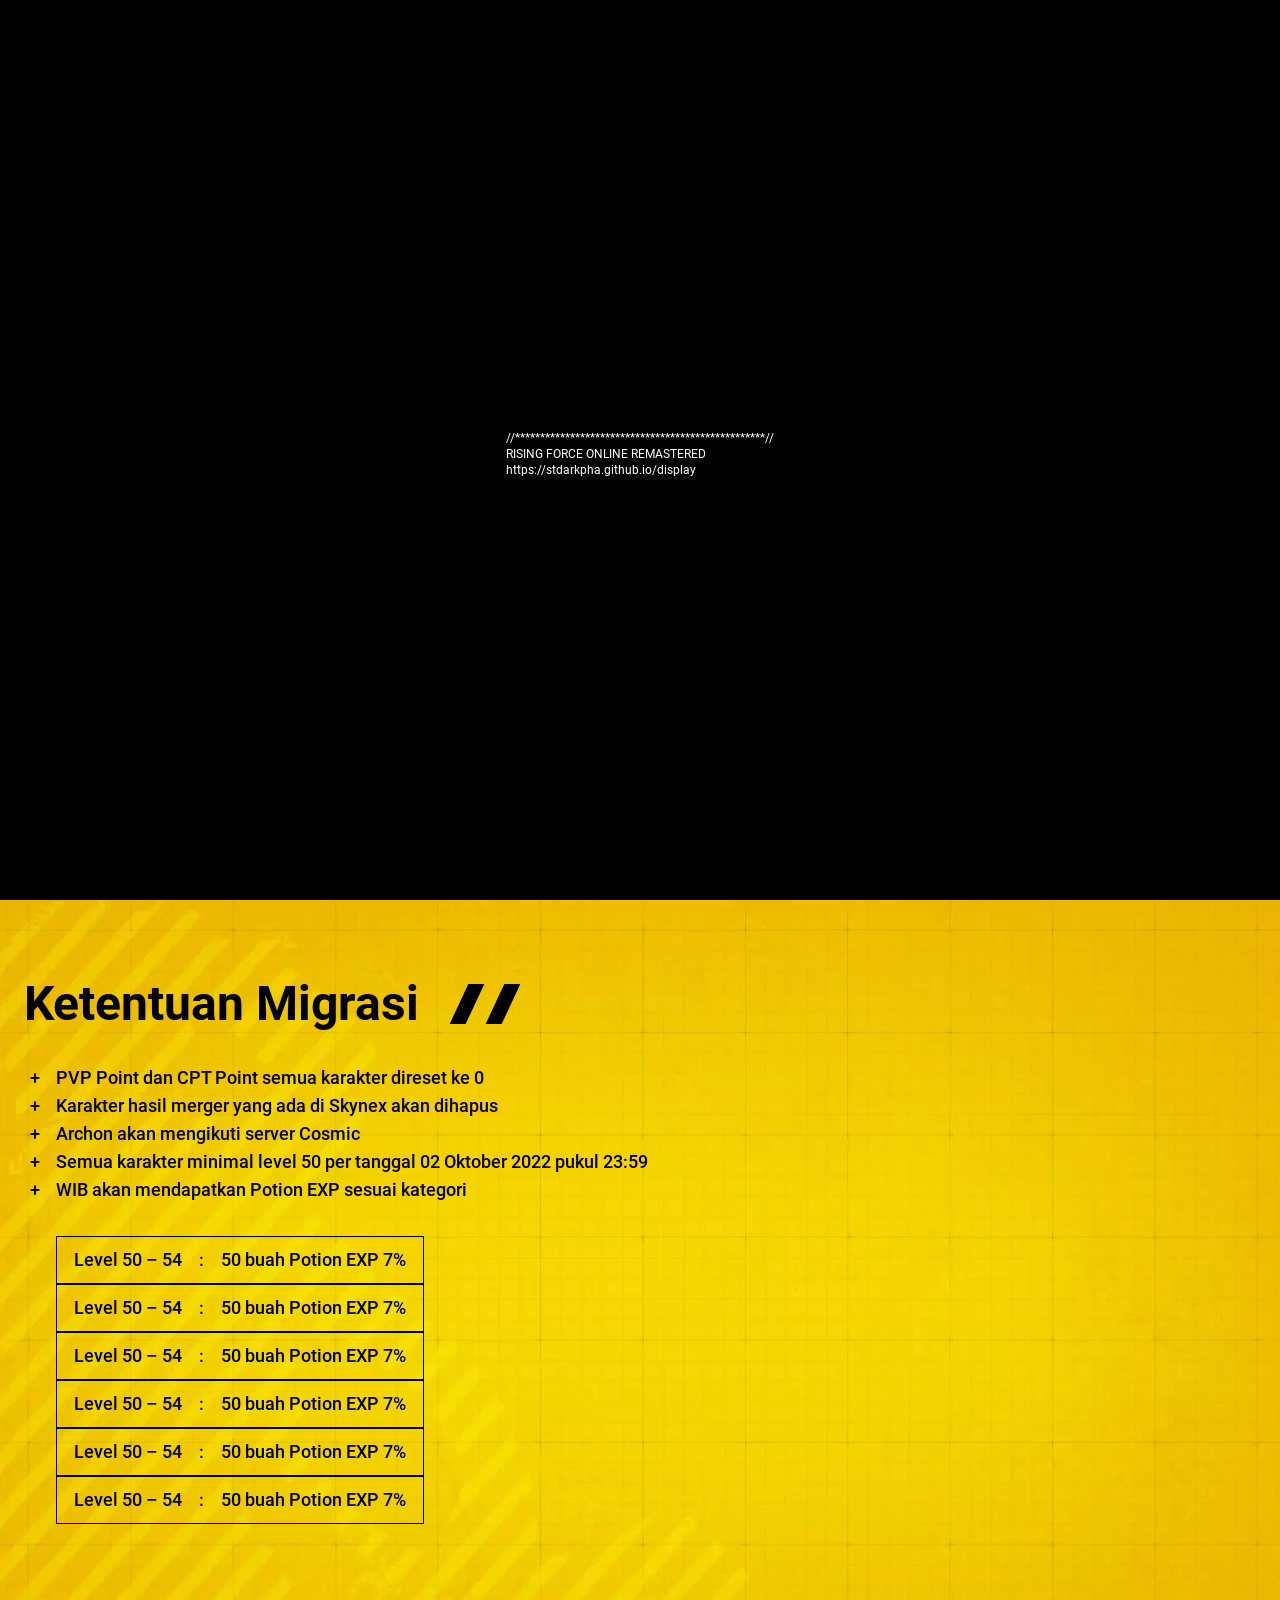
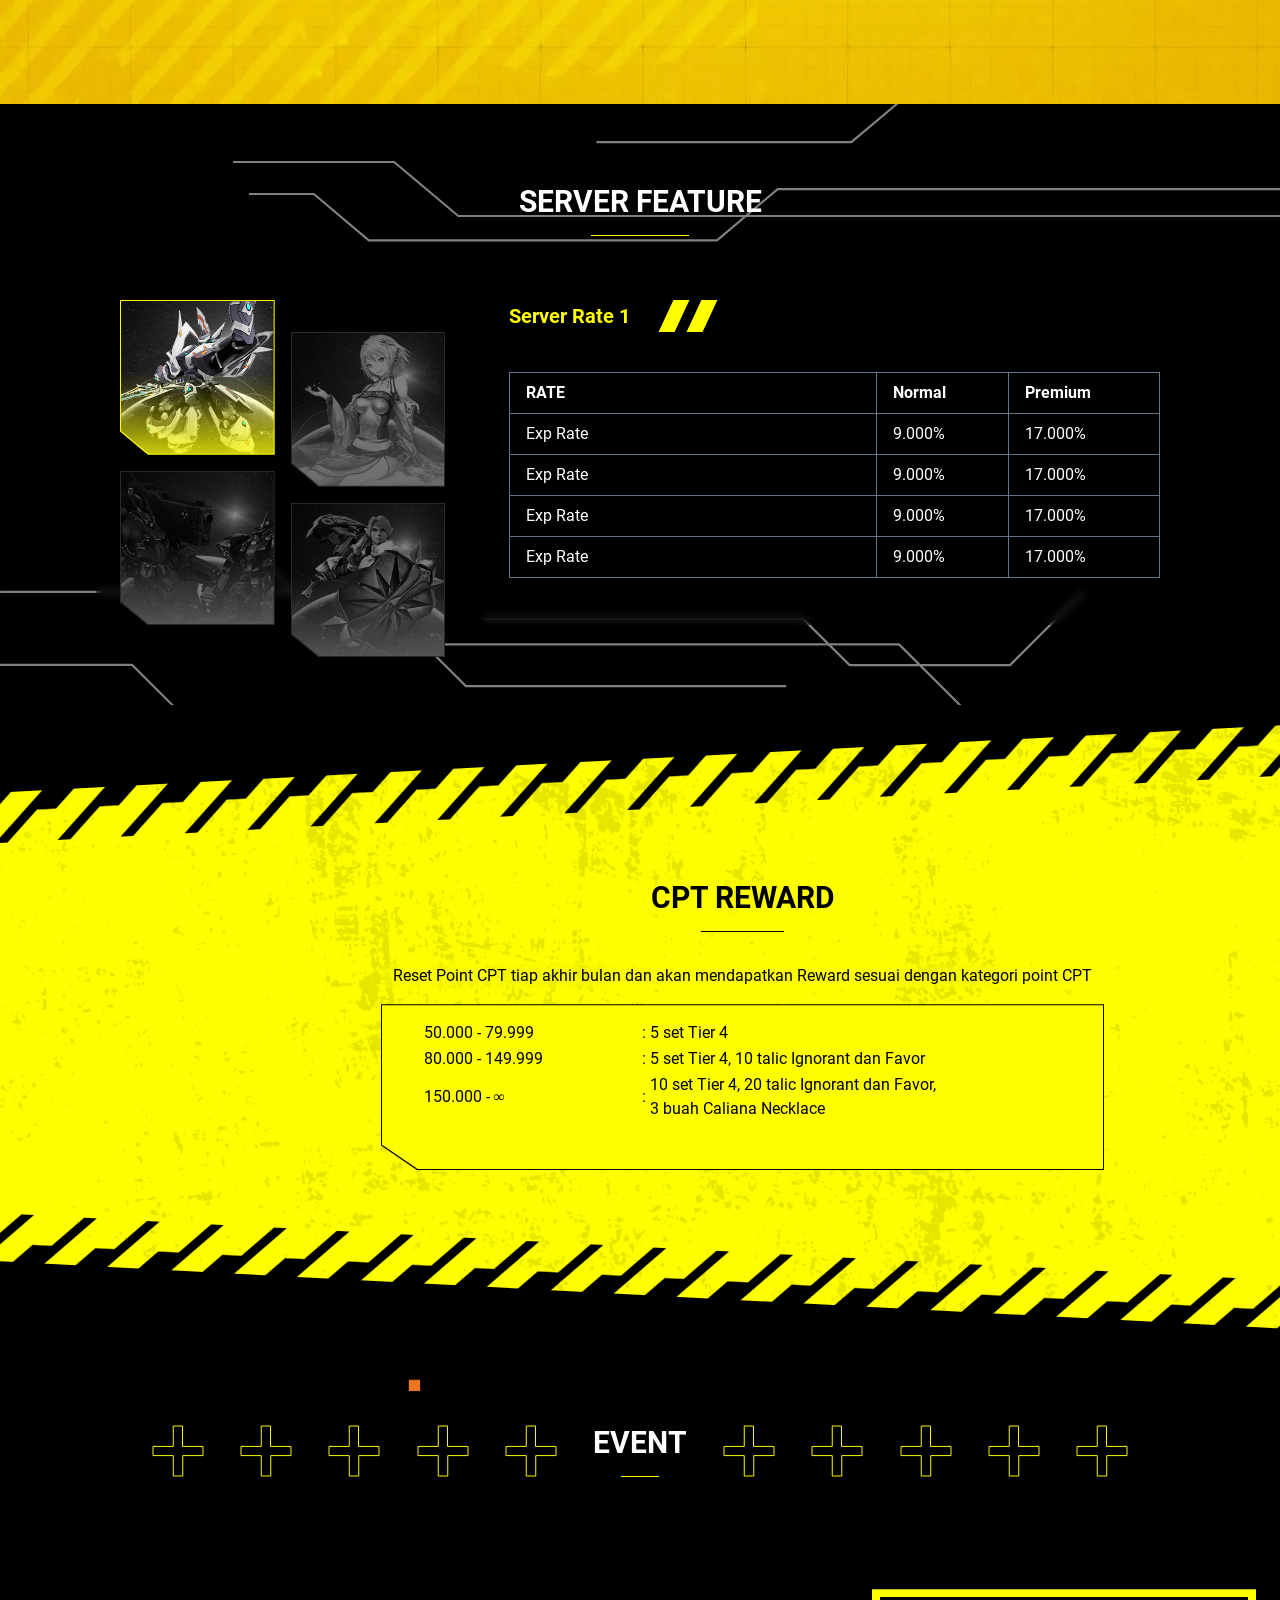
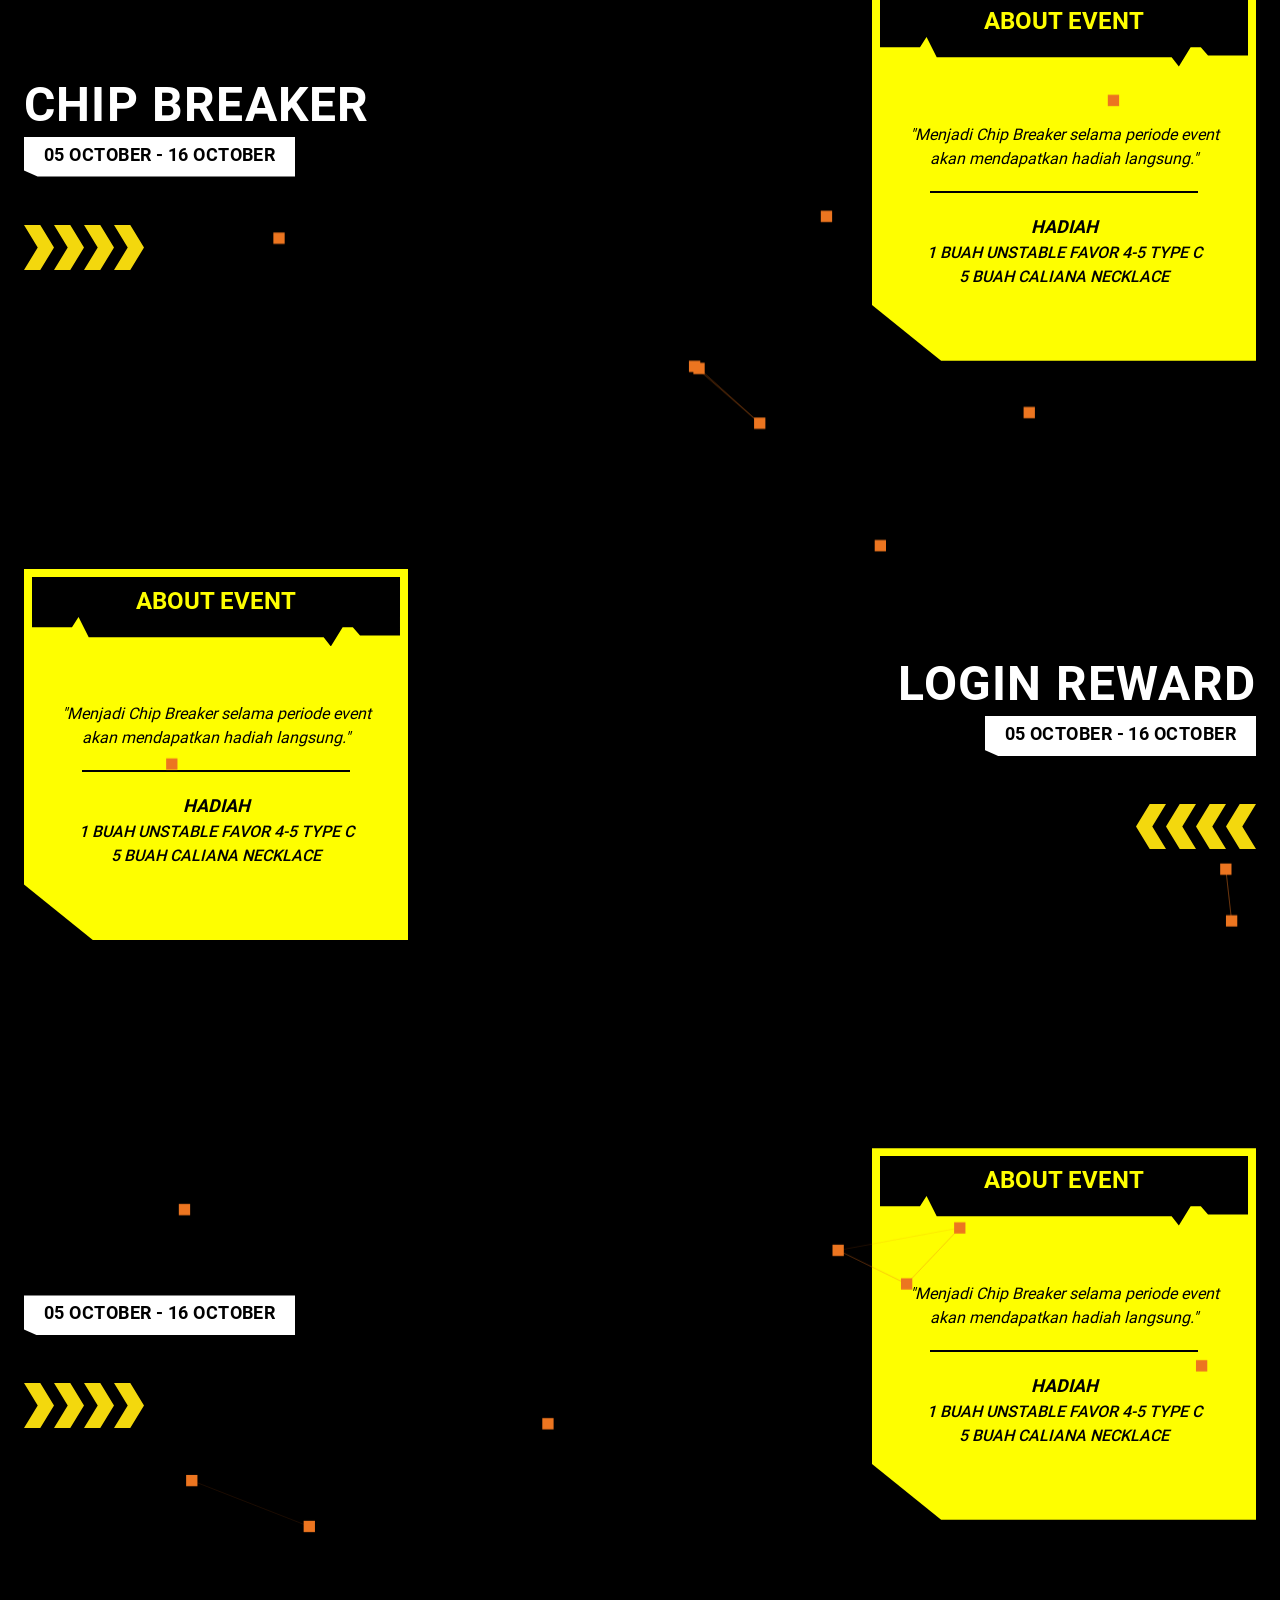
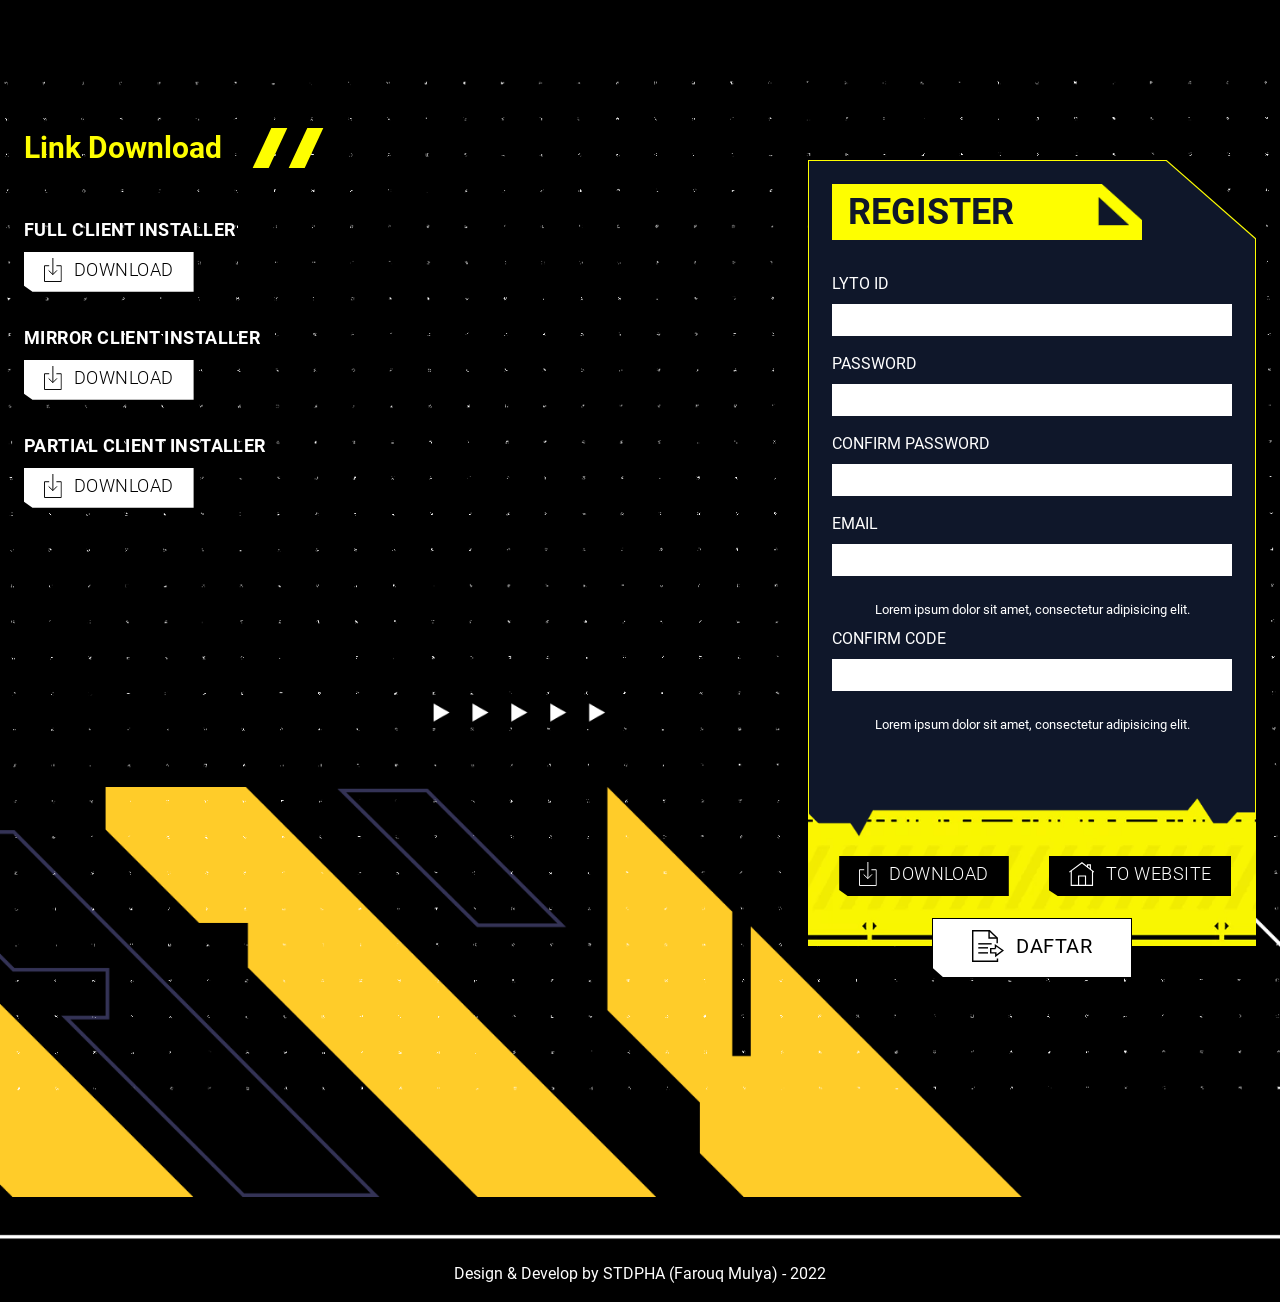
==== 200.html @ 9f7b8199 "Initial commit" ====
<!DOCTYPE html><html  lang="en" class="scroll-smooth" style="--theme: #fefe00"><head><meta charset="utf-8">
<meta name="viewport" content="width=device-width, initial-scale=1">
<title>Display RF Remastered - Migrasi Server</title>
<meta name="description" content="RF Remastered adalah Game PC MMORPG legendaris RF Online berlisensi resmi dengan konten terbaru dan lengkap. Keseruan perang 3 bangsa dengan konsep teknologi modern dan futuristik.">
<meta name="keywords" content="Rising Force, RF Online, RF Online Official, RF Online Indonesia, RF Remastered, Free2Play, Free To Play, PVP, MMORPG, MMO, RPG, Game Indonesia, Game Online, Game Online Indonesia, Online game, Fantasy MMORPG, Game gratis, Game seru, Action Fantasy, Role-Playing Game, massively multiplayer online roleplaying game, Game PC Indonesia, PC Game, Game legendaris, Game Nostalgia, Game Gratis, video game, Official server, chip war, accretia, bellato, cora, Lyto, Lytogame">
<meta name="author" content="farouqsimabua">
<meta name="robots" content="index, follow">
<meta property="og:title" content="Display RF Remastered - Migrasi Server">
<meta property="og:description" content="RF Remastered adalah Game PC MMORPG legendaris RF Online berlisensi resmi dengan konten terbaru dan lengkap. Keseruan perang 3 bangsa dengan konsep teknologi modern dan futuristik.">
<meta property="og:image" content="/preview.webp">
<meta property="og:url" content="https://stdarkpha.github.io/">
<meta property="og:type" content="website">
<meta property="og:site:name" content="Display RF Remastered - Migrasi Server">
<meta name="twitter:card" content="summary">
<meta name="twitter:site" content="@farouqsimabua">
<meta name="twitter:creator" content="@farouqsimabua">
<meta name="twitter:title" content="Display RF Remastered - Migrasi Server">
<meta name="twitter:description" content="RF Remastered adalah Game PC MMORPG legendaris RF Online berlisensi resmi dengan konten terbaru dan lengkap. Keseruan perang 3 bangsa dengan konsep teknologi modern dan futuristik.">
<meta name="twitter:image" content="/preview.webp">
<link rel="stylesheet" href="/_nuxt/entry.CrA6kh6h.css">
<link rel="stylesheet" href="/_nuxt/swiper-vue.Bs3d9ZnH.css">
<link rel="modulepreload" as="script" crossorigin href="/_nuxt/B7G1RFPl.js">
<link rel="modulepreload" as="script" crossorigin href="/_nuxt/BvtpH4Ba.js">
<link rel="prefetch" as="script" crossorigin href="/_nuxt/WQcwRRAa.js">
<link rel="prefetch" as="script" crossorigin href="/_nuxt/CmkHg-S7.js">
<link rel="prefetch" as="script" crossorigin href="/_nuxt/DVPByApA.js">
<link rel="prefetch" as="style" href="/_nuxt/error-404.EzKNKnTL.css">
<link rel="prefetch" as="script" crossorigin href="/_nuxt/BAzejqF6.js">
<link rel="prefetch" as="script" crossorigin href="/_nuxt/D4pOwsJn.js">
<link rel="prefetch" as="style" href="/_nuxt/error-500.BOCRP2Ph.css">
<link rel="prefetch" as="script" crossorigin href="/_nuxt/BMh4frvu.js">
<script type="module" src="/_nuxt/B7G1RFPl.js" crossorigin></script>
<script id="unhead:payload" type="application/json">{"title":"Display RF Remastered - Migrasi Server"}</script></head><body  class="font-sans bg-black text-white scrollbar-thin scrollbar-thumb-black scrollbar-track-theme"><div id="__nuxt"></div><div id="teleports"></div><script type="application/json" id="__NUXT_DATA__" data-ssr="false">[{"_errors":1,"serverRendered":2,"data":3,"state":4,"once":5},{},false,{},{},["Set"]]</script>
<script>window.__NUXT__={};window.__NUXT__.config={public:{particles:{mode:"full",lazy:true},aos:{duration:1000}},app:{baseURL:"/",buildAssetsDir:"/_nuxt/",cdnURL:""}}</script></body></html>
---- _nuxt/error-404.EzKNKnTL.css ----
.spotlight[data-v-357349d0]{background:linear-gradient(45deg,#00dc82,#36e4da 50%,#0047e1);bottom:-30vh;filter:blur(20vh);height:40vh}.gradient-border[data-v-357349d0]{-webkit-backdrop-filter:blur(10px);backdrop-filter:blur(10px);border-radius:.5rem;position:relative}@media (prefers-color-scheme:light){.gradient-border[data-v-357349d0]{background-color:#ffffff4d}.gradient-border[data-v-357349d0]:before{background:linear-gradient(90deg,#e2e2e2,#e2e2e2 25%,#00dc82,#36e4da 75%,#0047e1)}}@media (prefers-color-scheme:dark){.gradient-border[data-v-357349d0]{background-color:#1414144d}.gradient-border[data-v-357349d0]:before{background:linear-gradient(90deg,#303030,#303030 25%,#00dc82,#36e4da 75%,#0047e1)}}.gradient-border[data-v-357349d0]:before{background-size:400% auto;border-radius:.5rem;bottom:0;content:"";left:0;-webkit-mask:linear-gradient(#fff 0 0) content-box,linear-gradient(#fff 0 0);mask:linear-gradient(#fff 0 0) content-box,linear-gradient(#fff 0 0);-webkit-mask-composite:xor;mask-composite:exclude;opacity:.5;padding:2px;position:absolute;right:0;top:0;transition:background-position .3s ease-in-out,opacity .2s ease-in-out;width:100%}.gradient-border[data-v-357349d0]:hover:before{background-position:-50% 0;opacity:1}.fixed[data-v-357349d0]{position:fixed}.left-0[data-v-357349d0]{left:0}.right-0[data-v-357349d0]{right:0}.z-10[data-v-357349d0]{z-index:10}.z-20[data-v-357349d0]{z-index:20}.grid[data-v-357349d0]{display:grid}.mb-16[data-v-357349d0]{margin-bottom:4rem}.mb-8[data-v-357349d0]{margin-bottom:2rem}.max-w-520px[data-v-357349d0]{max-width:520px}.min-h-screen[data-v-357349d0]{min-height:100vh}.w-full[data-v-357349d0]{width:100%}.flex[data-v-357349d0]{display:flex}.cursor-pointer[data-v-357349d0]{cursor:pointer}.place-content-center[data-v-357349d0]{place-content:center}.items-center[data-v-357349d0]{align-items:center}.justify-center[data-v-357349d0]{justify-content:center}.overflow-hidden[data-v-357349d0]{overflow:hidden}.bg-white[data-v-357349d0]{--un-bg-opacity:1;background-color:rgb(255 255 255/var(--un-bg-opacity))}.px-4[data-v-357349d0]{padding-left:1rem;padding-right:1rem}.px-8[data-v-357349d0]{padding-left:2rem;padding-right:2rem}.py-2[data-v-357349d0]{padding-bottom:.5rem;padding-top:.5rem}.text-center[data-v-357349d0]{text-align:center}.text-8xl[data-v-357349d0]{font-size:6rem;line-height:1}.text-xl[data-v-357349d0]{font-size:1.25rem;line-height:1.75rem}.text-black[data-v-357349d0]{--un-text-opacity:1;color:rgb(0 0 0/var(--un-text-opacity))}.font-light[data-v-357349d0]{font-weight:300}.font-medium[data-v-357349d0]{font-weight:500}.leading-tight[data-v-357349d0]{line-height:1.25}.font-sans[data-v-357349d0]{font-family:ui-sans-serif,system-ui,-apple-system,BlinkMacSystemFont,Segoe UI,Roboto,Helvetica Neue,Arial,Noto Sans,sans-serif,Apple Color Emoji,Segoe UI Emoji,Segoe UI Symbol,Noto Color Emoji}.antialiased[data-v-357349d0]{-webkit-font-smoothing:antialiased;-moz-osx-font-smoothing:grayscale}@media (prefers-color-scheme:dark){.dark\:bg-black[data-v-357349d0]{--un-bg-opacity:1;background-color:rgb(0 0 0/var(--un-bg-opacity))}.dark\:text-white[data-v-357349d0]{--un-text-opacity:1;color:rgb(255 255 255/var(--un-text-opacity))}}@media (min-width:640px){.sm\:px-0[data-v-357349d0]{padding-left:0;padding-right:0}.sm\:px-6[data-v-357349d0]{padding-left:1.5rem;padding-right:1.5rem}.sm\:py-3[data-v-357349d0]{padding-bottom:.75rem;padding-top:.75rem}.sm\:text-4xl[data-v-357349d0]{font-size:2.25rem;line-height:2.5rem}.sm\:text-xl[data-v-357349d0]{font-size:1.25rem;line-height:1.75rem}}
---- _nuxt/error-500.BOCRP2Ph.css ----
.spotlight[data-v-1aa2c832]{background:linear-gradient(45deg,#00dc82,#36e4da 50%,#0047e1);filter:blur(20vh)}.fixed[data-v-1aa2c832]{position:fixed}.-bottom-1\/2[data-v-1aa2c832]{bottom:-50%}.left-0[data-v-1aa2c832]{left:0}.right-0[data-v-1aa2c832]{right:0}.grid[data-v-1aa2c832]{display:grid}.mb-16[data-v-1aa2c832]{margin-bottom:4rem}.mb-8[data-v-1aa2c832]{margin-bottom:2rem}.h-1\/2[data-v-1aa2c832]{height:50%}.max-w-520px[data-v-1aa2c832]{max-width:520px}.min-h-screen[data-v-1aa2c832]{min-height:100vh}.place-content-center[data-v-1aa2c832]{place-content:center}.overflow-hidden[data-v-1aa2c832]{overflow:hidden}.bg-white[data-v-1aa2c832]{--un-bg-opacity:1;background-color:rgb(255 255 255/var(--un-bg-opacity))}.px-8[data-v-1aa2c832]{padding-left:2rem;padding-right:2rem}.text-center[data-v-1aa2c832]{text-align:center}.text-8xl[data-v-1aa2c832]{font-size:6rem;line-height:1}.text-xl[data-v-1aa2c832]{font-size:1.25rem;line-height:1.75rem}.text-black[data-v-1aa2c832]{--un-text-opacity:1;color:rgb(0 0 0/var(--un-text-opacity))}.font-light[data-v-1aa2c832]{font-weight:300}.font-medium[data-v-1aa2c832]{font-weight:500}.leading-tight[data-v-1aa2c832]{line-height:1.25}.font-sans[data-v-1aa2c832]{font-family:ui-sans-serif,system-ui,-apple-system,BlinkMacSystemFont,Segoe UI,Roboto,Helvetica Neue,Arial,Noto Sans,sans-serif,Apple Color Emoji,Segoe UI Emoji,Segoe UI Symbol,Noto Color Emoji}.antialiased[data-v-1aa2c832]{-webkit-font-smoothing:antialiased;-moz-osx-font-smoothing:grayscale}@media (prefers-color-scheme:dark){.dark\:bg-black[data-v-1aa2c832]{--un-bg-opacity:1;background-color:rgb(0 0 0/var(--un-bg-opacity))}.dark\:text-white[data-v-1aa2c832]{--un-text-opacity:1;color:rgb(255 255 255/var(--un-text-opacity))}}@media (min-width:640px){.sm\:px-0[data-v-1aa2c832]{padding-left:0;padding-right:0}.sm\:text-4xl[data-v-1aa2c832]{font-size:2.25rem;line-height:2.5rem}}
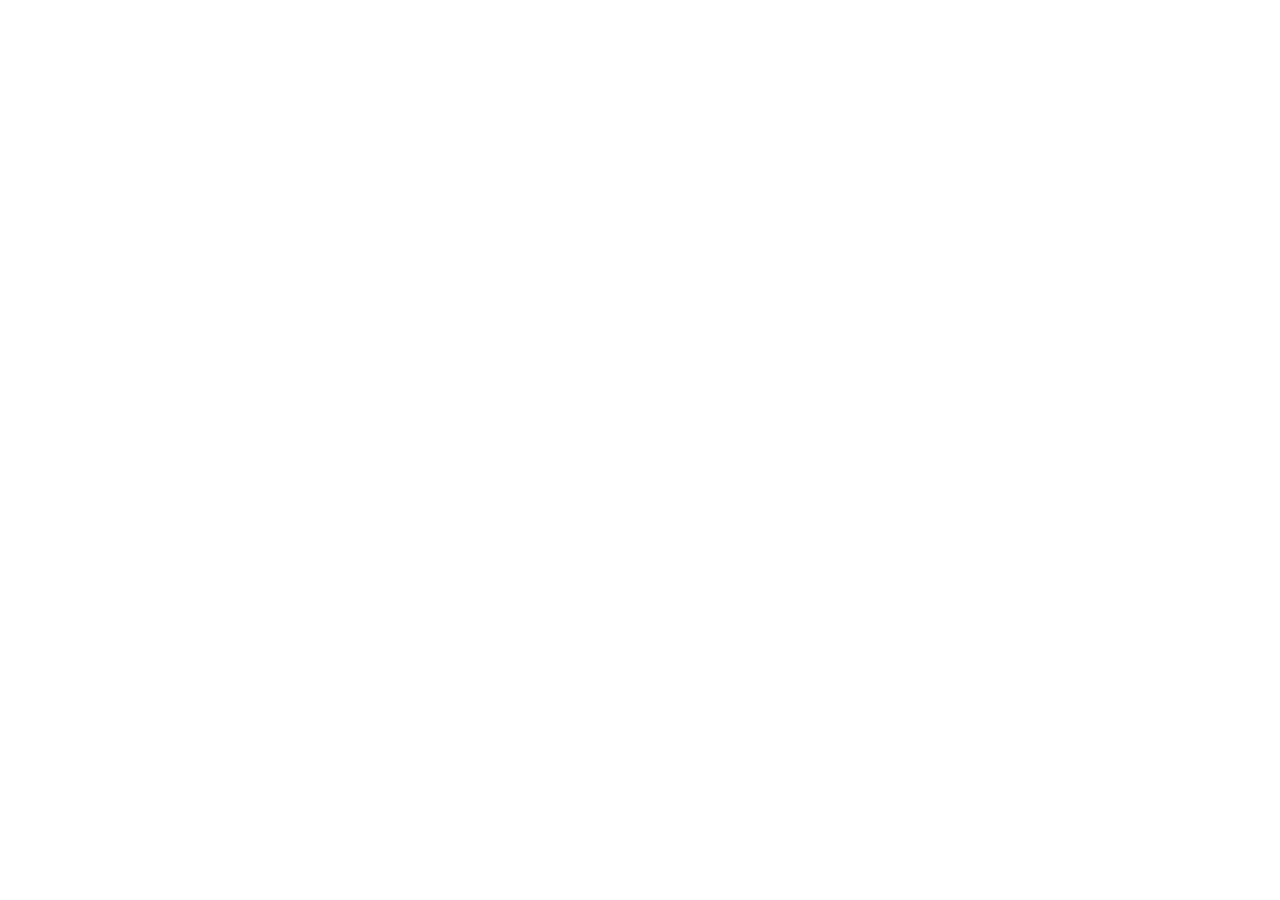
==== commit 21c68a25: "display path" ====
--- a/200.html
+++ b/200.html
@@ -17,18 +17,18 @@
 <meta name="twitter:title" content="Display RF Remastered - Migrasi Server">
 <meta name="twitter:description" content="RF Remastered adalah Game PC MMORPG legendaris RF Online berlisensi resmi dengan konten terbaru dan lengkap. Keseruan perang 3 bangsa dengan konsep teknologi modern dan futuristik.">
 <meta name="twitter:image" content="/preview.webp">
-<link rel="stylesheet" href="/_nuxt/entry.CrA6kh6h.css">
-<link rel="stylesheet" href="/_nuxt/swiper-vue.Bs3d9ZnH.css">
-<link rel="modulepreload" as="script" crossorigin href="/_nuxt/B7G1RFPl.js">
-<link rel="modulepreload" as="script" crossorigin href="/_nuxt/BvtpH4Ba.js">
-<link rel="prefetch" as="script" crossorigin href="/_nuxt/WQcwRRAa.js">
-<link rel="prefetch" as="script" crossorigin href="/_nuxt/CmkHg-S7.js">
-<link rel="prefetch" as="script" crossorigin href="/_nuxt/DVPByApA.js">
-<link rel="prefetch" as="style" href="/_nuxt/error-404.EzKNKnTL.css">
-<link rel="prefetch" as="script" crossorigin href="/_nuxt/BAzejqF6.js">
-<link rel="prefetch" as="script" crossorigin href="/_nuxt/D4pOwsJn.js">
-<link rel="prefetch" as="style" href="/_nuxt/error-500.BOCRP2Ph.css">
-<link rel="prefetch" as="script" crossorigin href="/_nuxt/BMh4frvu.js">
-<script type="module" src="/_nuxt/B7G1RFPl.js" crossorigin></script>
+<link rel="stylesheet" href="/display-rf/_nuxt/entry.CrA6kh6h.css">
+<link rel="stylesheet" href="/display-rf/_nuxt/swiper-vue.Bs3d9ZnH.css">
+<link rel="modulepreload" as="script" crossorigin href="/display-rf/_nuxt/DHg_BvcL.js">
+<link rel="modulepreload" as="script" crossorigin href="/display-rf/_nuxt/BvtpH4Ba.js">
+<link rel="prefetch" as="script" crossorigin href="/display-rf/_nuxt/BJDr4Mx4.js">
+<link rel="prefetch" as="script" crossorigin href="/display-rf/_nuxt/CFfFaRag.js">
+<link rel="prefetch" as="script" crossorigin href="/display-rf/_nuxt/D555LVt2.js">
+<link rel="prefetch" as="style" href="/display-rf/_nuxt/error-404.EzKNKnTL.css">
+<link rel="prefetch" as="script" crossorigin href="/display-rf/_nuxt/BC9jLj0j.js">
+<link rel="prefetch" as="script" crossorigin href="/display-rf/_nuxt/CCxsOAYt.js">
+<link rel="prefetch" as="style" href="/display-rf/_nuxt/error-500.BOCRP2Ph.css">
+<link rel="prefetch" as="script" crossorigin href="/display-rf/_nuxt/AWzWDgrF.js">
+<script type="module" src="/display-rf/_nuxt/DHg_BvcL.js" crossorigin></script>
 <script id="unhead:payload" type="application/json">{"title":"Display RF Remastered - Migrasi Server"}</script></head><body  class="font-sans bg-black text-white scrollbar-thin scrollbar-thumb-black scrollbar-track-theme"><div id="__nuxt"></div><div id="teleports"></div><script type="application/json" id="__NUXT_DATA__" data-ssr="false">[{"_errors":1,"serverRendered":2,"data":3,"state":4,"once":5},{},false,{},{},["Set"]]</script>
-<script>window.__NUXT__={};window.__NUXT__.config={public:{particles:{mode:"full",lazy:true},aos:{duration:1000}},app:{baseURL:"/",buildAssetsDir:"/_nuxt/",cdnURL:""}}</script></body></html>+<script>window.__NUXT__={};window.__NUXT__.config={public:{particles:{mode:"full",lazy:true},aos:{duration:1000}},app:{baseURL:"/display-rf/",buildAssetsDir:"/_nuxt/",cdnURL:""}}</script></body></html>
